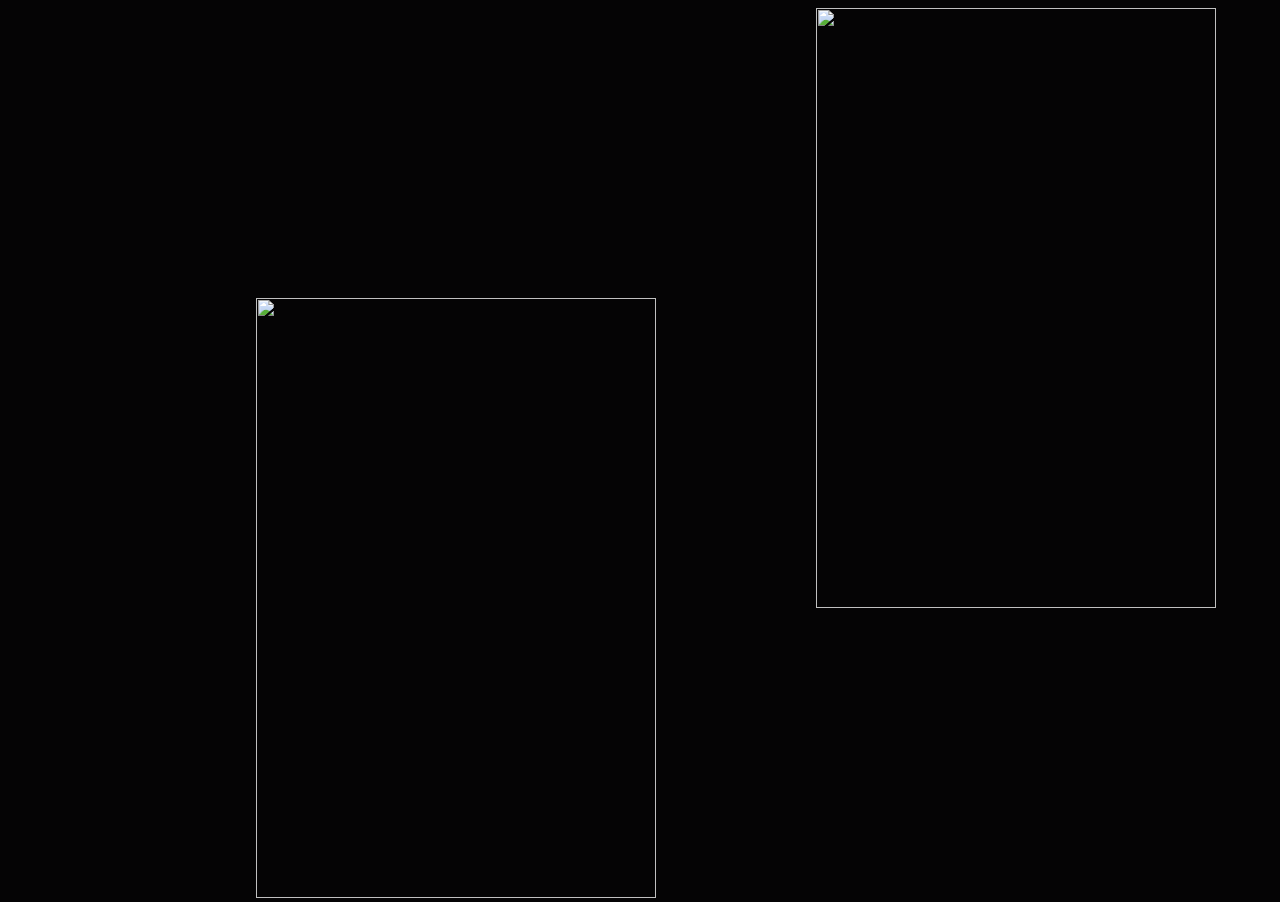
==== portfolio/src/main/webapp/index.html @ 5164464a "yuewen" ====
<!DOCTYPE html>
<html>
  <head>
    <meta charset="UTF-8">
    <title>Prelude</title>
    <link rel="stylesheet" href="style.css">
    <link rel="icon" href="images/moonfavi.ico" />
    <link rel="preconnect" href="https://fonts.googleapis.com">
    <link rel="preconnect" href="https://fonts.gstatic.com" crossorigin>
    <link href="https://fonts.googleapis.com/css2?family=Charis+SIL:ital,wght@0,400;0,700;1,400;1,700&family=Joan&display=swap" rel="stylesheet"> 

    <script src="script.js"></script>
  </head>
  <body id="prelude">
    <div id="bulb">

        <a href="afterprelude.html"> 
            <img id="bulb-image"
            src="images/bulb.png">
        </a>
        
        <!-- <img src="images/bulb.png"  alt="BULB" onclick="index.html"> -->
    </div>
    <div id="walk">
        <img src="images/walk.png"
    </div>
  </body>
</html>
---- portfolio/src/main/webapp/style.css ----
/* font-family: 'Charis SIL', serif;
font-family: 'Joan', serif; */
body{
  
  background-color: #b995a4;
  
}
#prelude{
  background-color: #050405;
}
img {
  height: 100%;
  width: 100%;
  object-fit: contain;
 }
p{
  font-family: 'Joan', serif;
  color:#2c1921;
  ;
}
h1{
  font-family: 'Charis SIL', serif;
  color: #36272d;
}
.items{
  position: relative;
  left: 100px;
  font-family: 'Joan', serif;
  padding: 0px;
  
  width: fit-content;

}
.items:hover{
  /* background-color: #404B69; */
  background-image: linear-gradient(rgb(247, 195, 195), rgb(243, 243, 223));
  
}
#main-content {
  
  position: absolute;
  top: 100px;
  left: 200px;
  width: 400px;
  height: 1024px;
  background-color:#b995a4;
  z-index: 2;
}

#haruki{
  color:#644954;
}

#bulb-image{
  object-fit: cover;
}


#greeting-container {
  margin-top: 20px;
}

#bulb{
  position: absolute;
  right: 5%;
  border-radius: 20%;
  width: 400px;
  height: 600px;

}
a:hover{
  /* background-color: #b995a4; */
  /* background-image: linear-gradient(rgb(247, 195, 195), rgb(243, 243, 223)); */
  /* cursor:url("data:image/svg+xml;utf8,<svg xmlns='http://www.w3.org/2000/svg'  width='30' height='38' viewport='0 0 100 100' style='fill:black;font-size:19px;'><text y='50%'>💡</text></svg>")  0,auto; */
  cursor: url(images/light-cursor.png)  10 10 ,auto;

}

#character{
  position:absolute;
  width: 30%;
  height:100%;
  top:0px;
  right:0px;
  z-index: 1;
}

#walk{
  position: absolute;
  bottom: 2px;
  width: 400px;
  height: 600px;
  left: 20%;
}
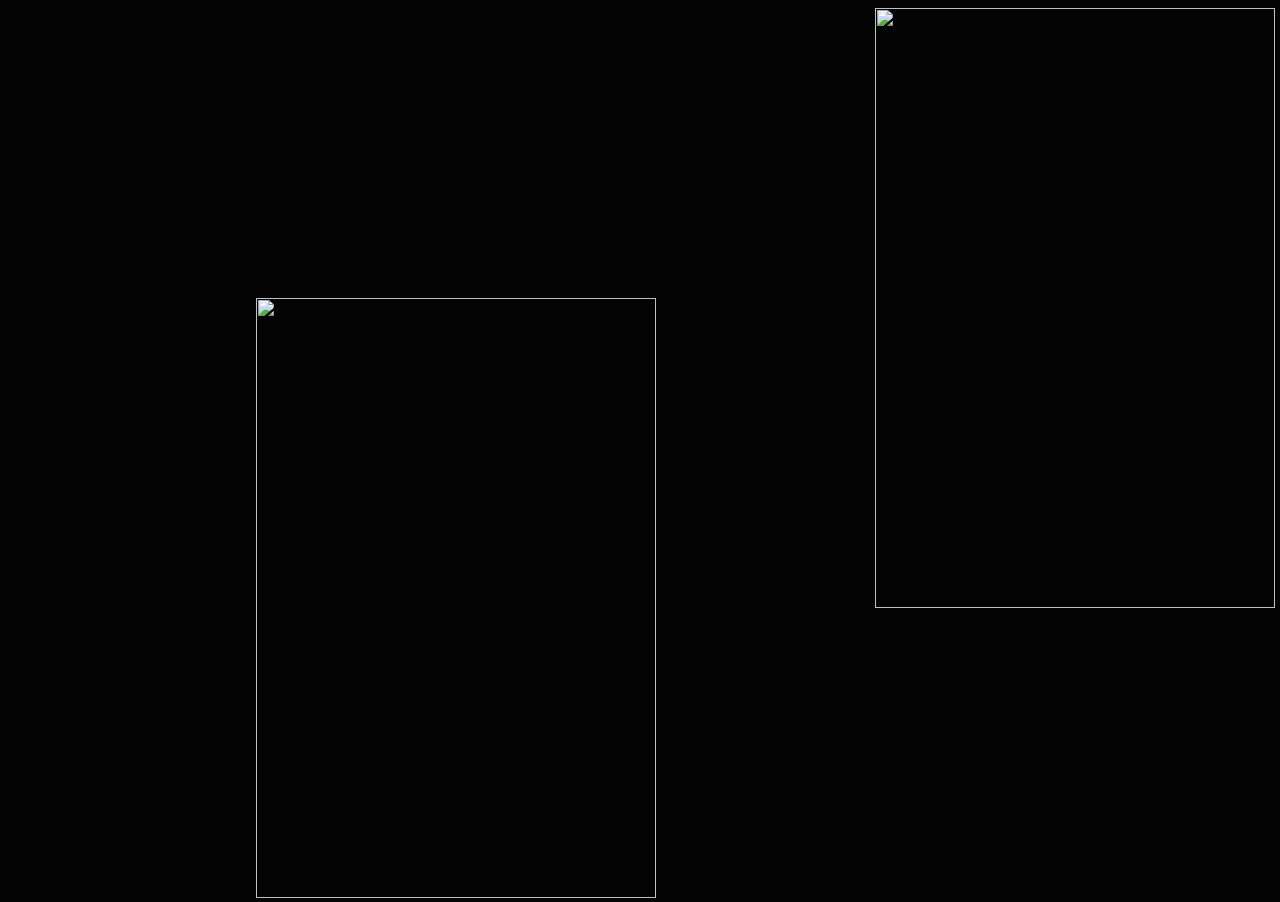
==== commit 6d64a654: "yeuwen" ====
--- a/portfolio/src/main/webapp/index.html
+++ b/portfolio/src/main/webapp/index.html
@@ -12,9 +12,11 @@
     <script src="script.js"></script>
   </head>
   <body id="prelude">
+    <!-- <div id="embed-iframe"></div> -->
+    
     <div id="bulb">
 
-        <a href="afterprelude.html"> 
+        <a id="bulblink" href="afterprelude.html"> 
             <img id="bulb-image"
             src="images/bulb.png">
         </a>
--- a/portfolio/src/main/webapp/style.css
+++ b/portfolio/src/main/webapp/style.css
@@ -2,9 +2,17 @@
 /* font-family: 'Charis SIL', serif;
 font-family: 'Joan', serif; */
 body{
-  
+  word-wrap: break-word;
   background-color: #b995a4;
   
+}
+nav{
+  width: 300px;
+  height: 5em;
+  font-weight: bold;
+  font-size: 18px;
+  display: flex;
+  justify-content: center;
 }
 #prelude{
   background-color: #050405;
@@ -23,11 +31,42 @@
   font-family: 'Charis SIL', serif;
   color: #36272d;
 }
+h2{
+  font-style: italic;
+  font-size: 50px;
+  margin-left: 0%;
+  margin-top: 50px;
+  margin-bottom: 50px;
+  color:#36272d
+}
+
+.itembtn{
+  background-color: #b995a4;
+  color:#2c1921;
+  position: relative;
+  left: 100px;
+  font-family: 'Joan', serif;
+  font-size: large;
+  padding: 5px;
+  width: fit-content;
+  border: none;
+
+}
+.itembtn:hover{
+  /* background-color: #404B69; */
+  background-image: linear-gradient(rgb(247, 195, 195), rgb(243, 243, 223));
+  border: none;
+  padding: 5px;
+  border-radius: 2px;
+  cursor: url(images/light-cursor.png)  10 10 ,auto;;
+  
+}
+
 .items{
   position: relative;
   left: 100px;
   font-family: 'Joan', serif;
-  padding: 0px;
+  padding: 5px;
   
   width: fit-content;
 
@@ -61,24 +100,29 @@
   margin-top: 20px;
 }
 
+/* #embed-iframe{
+  width: 10px;
+} */
 #bulb{
   position: absolute;
-  right: 5%;
+  right: 5px;
   border-radius: 20%;
   width: 400px;
   height: 600px;
 
 }
-a:hover{
-  /* background-color: #b995a4; */
-  /* background-image: linear-gradient(rgb(247, 195, 195), rgb(243, 243, 223)); */
-  /* cursor:url("data:image/svg+xml;utf8,<svg xmlns='http://www.w3.org/2000/svg'  width='30' height='38' viewport='0 0 100 100' style='fill:black;font-size:19px;'><text y='50%'>💡</text></svg>")  0,auto; */
+#bulblink:hover{
   cursor: url(images/light-cursor.png)  10 10 ,auto;
-
 }
 
+/* #musiclink:hover{
+
+  cursor: url(images/notes.png) 2 2 ,e-resize;
+
+} */
+
 #character{
-  position:absolute;
+  position:fixed;
   width: 30%;
   height:100%;
   top:0px;
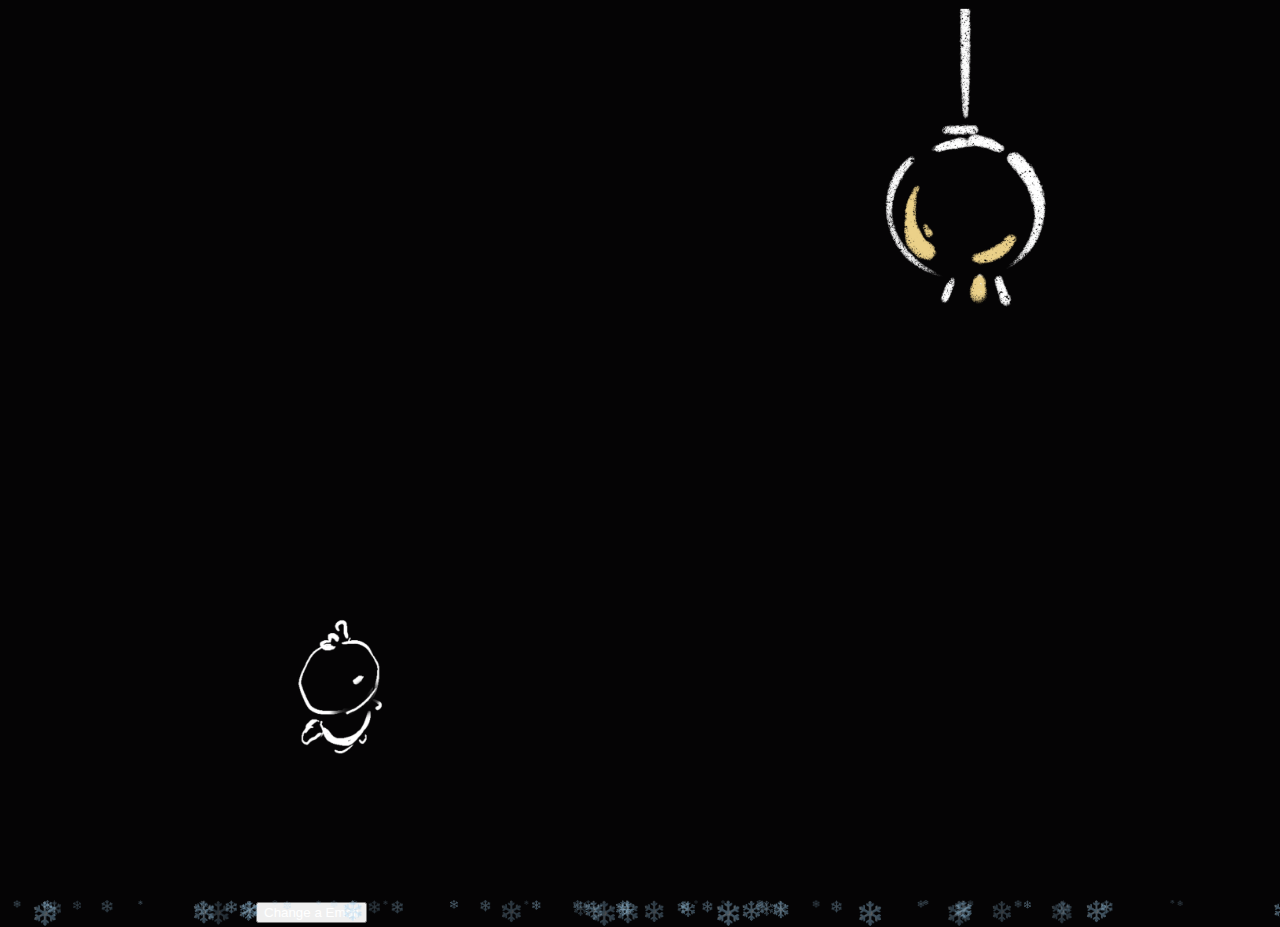
==== commit af049213: "Datastore added to contact me form" ====
--- a/portfolio/src/main/webapp/index.html
+++ b/portfolio/src/main/webapp/index.html
@@ -26,5 +26,77 @@
     <div id="walk">
         <img src="images/walk.png"
     </div>
+    <button onclick=refresh() style="color: white;">
+      <div id="btn-txt">Change a Emoji</div>
+    </button>
+    <script>
+      function refresh() {
+        window.open("fun.html", "_self");
+      }
+      function snow() {
+
+  var flake = document.createElement('div');
+
+    let get_rand_emoji = function(){
+
+        // let emoji_dict = ['❄️','🌔','😋','🤩','🤯','🤤']
+        let emoji_dict = ['❄️','🌟']
+        function getRndInteger(min, max) {
+            return Math.floor(Math.random() * (max - min + 1) ) + min;
+        }
+        return emoji_dict[getRndInteger(0, emoji_dict.length-1)]
+    }
+
+  flake.innerHTML = get_rand_emoji();
+  flake.style.cssText = 'position:absolute;color:lightgray;';
+
+
+  var documentHieght = window.innerHeight;
+
+  var documentWidth = window.innerWidth;
+ 
+  var millisec =10;
+
+  setInterval(function() { 
+  var startLeft = Math.random() * documentWidth;
+
+  var endLeft = Math.random() * documentWidth;
+
+  var flakeSize = 3 + 20 * Math.random();
+
+  var durationTime = 4000 + 7000 * Math.random();
+
+  var startOpacity = 0.7 + 0.3 * Math.random();
+
+  var endOpacity = 0.2 + 0.2 * Math.random();
+
+  var cloneFlake = flake.cloneNode(true);
+
+  cloneFlake.style.cssText += `
+  left: ${startLeft}px;
+  opacity: ${startOpacity};
+  font-size:${flakeSize}px;
+  top:-25px;
+    transition:${durationTime}ms;`;
+
+  document.body.appendChild(cloneFlake);
+
+  setTimeout(function() {
+
+  cloneFlake.style.cssText += `
+    left: ${endLeft}px;
+    top:${documentHieght}px;
+    opacity:${endOpacity};`;
+
+  setTimeout(function() {
+  cloneFlake.remove();
+  }, durationTime);
+  }, 0);
+
+  }, millisec);
+}
+snow();
+
+    </script>
   </body>
 </html>
--- a/portfolio/src/main/webapp/style.css
+++ b/portfolio/src/main/webapp/style.css
@@ -1,9 +1,38 @@
-
+html{
+  scroll-behavior: smooth;
+}
 /* font-family: 'Charis SIL', serif;
 font-family: 'Joan', serif; */
+/* color group
+#5D2A3E */
+ul{
+  width: 70%;
+  height: 100px;
+  display: flex;
+  justify-content: space-around;
+  margin: auto;
+}
+ul li{
+  height: 100px; 
+  line-height: 100px;
+  list-style: none; 
+  text-decoration: none;
+}
+
+a{
+  text-decoration: none;
+  color: #2c1921;
+  height: 90px;
+  size: 30px;
+}
+a:link,a:visited{
+
+  color: black;
+}
 body{
   word-wrap: break-word;
-  background-color: #b995a4;
+  /* background-color: #b995a4; */
+  background-color:#d1adbc;
   
 }
 nav{
@@ -22,6 +51,11 @@
   width: 100%;
   object-fit: contain;
  }
+.icon{
+  height: 30px;
+  width: 30px;
+  object-fit: contain;
+}
 p{
   font-family: 'Joan', serif;
   color:#2c1921;
@@ -38,6 +72,17 @@
   margin-top: 50px;
   margin-bottom: 50px;
   color:#36272d
+}
+
+h3{
+  font-family: 'Charis SIL', serif;
+  color: #36272d;
+}
+
+textarea {
+  resize: none;
+  width: 200px;
+  height: 70px;
 }
 
 .itembtn{
@@ -79,12 +124,39 @@
 #main-content {
   
   position: absolute;
-  top: 100px;
+  top: 50px;
   left: 200px;
   width: 400px;
-  height: 1024px;
-  background-color:#b995a4;
+  height: 600px;
+  /* background-color:#b995a4; */
+  background-color:#d1adbc;
   z-index: 2;
+  margin-left: auto;
+}
+#contact {
+  font-family: "Google Sans", "Roboto", "San Francisco", sans-serif;
+  margin-left: 400px;
+  padding: 80px;
+  width: 650px;
+  text-align: left;
+  display: inline-block;
+  vertical-align: left;
+  position: absolute;
+  top: 1000px;
+  left: 230px;
+  transform: translate(-50%, -50%);
+  z-index: 1;
+}
+
+.contact{
+  border-radius: 3px;
+}
+
+#submitbtn{
+  border-radius: 5px;
+  border: none;
+  color:#2c1921;
+  background-color: beige;
 }
 
 #haruki{
@@ -109,6 +181,7 @@
   border-radius: 20%;
   width: 400px;
   height: 600px;
+  
 
 }
 #bulblink:hover{
@@ -127,7 +200,7 @@
   height:100%;
   top:0px;
   right:0px;
-  z-index: 1;
+  z-index: 10;
 }
 
 #walk{
@@ -138,3 +211,18 @@
   left: 20%;
 }
 
+/* #contact {
+  z-index: 3;
+  font-family: "Google Sans", "Roboto", "San Francisco", sans-serif;
+  margin-left: auto;
+  margin-right: auto;
+  width: 650px;
+  text-align: center;
+  display: inline-block;
+  vertical-align: middle;
+  position: relative;
+  top: 50%;
+  left: 50%;
+  transform: translate(-50%, -50%);
+} */
+
